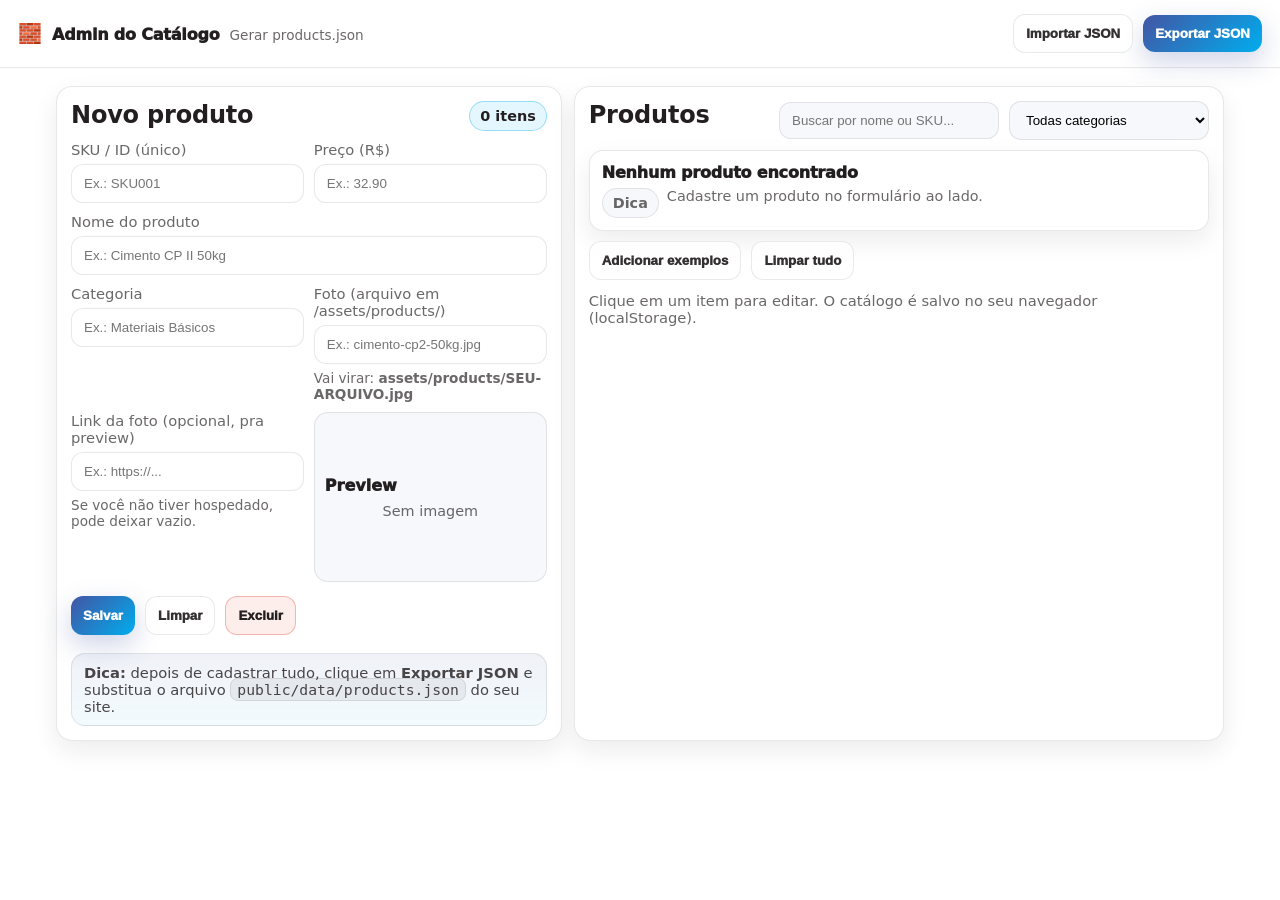
==== admin.html @ 704ac47c "versao beta silveira casa e construcao" ====
<!doctype html>
<html lang="pt-br">
<head>
  <meta charset="utf-8" />
  <meta name="viewport" content="width=device-width,initial-scale=1" />
  <title>Admin | Catálogo de Produtos</title>
  <link rel="stylesheet" href="css/admin.css" />
</head>

<body>
  <header class="topbar">
    <a class="brand" href="index.html" aria-label="Voltar ao site">
      <span class="brandMark">🧱</span>
      <span class="brandName">Admin do Catálogo</span>
      <span class="brandTag">Gerar products.json</span>
    </a>

    <div class="topActions">
      <button class="btn ghost" id="btnImport">Importar JSON</button>
      <button class="btn primary" id="btnExport">Exportar JSON</button>
    </div>
  </header>

  <main class="wrap">
    <section class="grid">
      <!-- Form -->
      <div class="card">
        <div class="cardHead">
          <h2 id="formTitle">Novo produto</h2>
          <span class="pill" id="countPill">0 itens</span>
        </div>

        <form id="productForm" class="form" autocomplete="off">
          <input type="hidden" id="editIndex" value="" />

          <div class="row">
            <label>
              SKU / ID (único)
              <input id="id" placeholder="Ex.: SKU001" required />
            </label>

            <label>
              Preço (R$)
              <input id="price" type="number" step="0.01" min="0" placeholder="Ex.: 32.90" required />
            </label>
          </div>

          <label>
            Nome do produto
            <input id="name" placeholder="Ex.: Cimento CP II 50kg" required />
          </label>

          <div class="row">
            <label>
              Categoria
              <input id="category" placeholder="Ex.: Materiais Básicos" required />
            </label>

            <label>
              Foto (arquivo em /assets/products/)
              <input id="image" placeholder="Ex.: cimento-cp2-50kg.jpg" />
              <small class="help">
                Vai virar: <b>assets/products/SEU-ARQUIVO.jpg</b>
              </small>
            </label>
          </div>

          <div class="row">
            <label>
              Link da foto (opcional, pra preview)
              <input id="imageUrl" placeholder="Ex.: https://..." />
              <small class="help">Se você não tiver hospedado, pode deixar vazio.</small>
            </label>

            <div class="previewBox">
              <div class="previewTitle">Preview</div>
              <img id="previewImg" alt="Prévia da foto" />
              <div class="previewHint" id="previewHint">Sem imagem</div>
            </div>
          </div>

          <div class="actions">
            <button class="btn primary" type="submit" id="btnSave">Salvar</button>
            <button class="btn ghost" type="button" id="btnReset">Limpar</button>
            <button class="btn danger" type="button" id="btnDelete" disabled>Excluir</button>
          </div>

          <div class="note">
            <b>Dica:</b> depois de cadastrar tudo, clique em <b>Exportar JSON</b> e substitua o arquivo
            <code>public/data/products.json</code> do seu site.
          </div>
        </form>
      </div>

      <!-- List -->
      <div class="card">
        <div class="cardHead">
          <h2>Produtos</h2>
          <div class="filters">
            <input id="search" class="input" placeholder="Buscar por nome ou SKU..." />
            <select id="catFilter" class="input">
              <option value="__ALL__">Todas categorias</option>
            </select>
          </div>
        </div>

        <div id="list" class="list"></div>

        <div class="footerActions">
          <button class="btn ghost" id="btnSeed">Adicionar exemplos</button>
          <button class="btn ghost" id="btnClearAll">Limpar tudo</button>
        </div>

        <p class="hint">
          Clique em um item para editar. O catálogo é salvo no seu navegador (localStorage).
        </p>
      </div>
    </section>
  </main>

  <!-- input de arquivo escondido para importar JSON -->
  <input type="file" id="fileInput" accept="application/json" style="display:none;" />

  <div class="toast" id="toast"></div>

  <script src="js/admin.js"></script>
</body>
</html>
---- css/admin.css ----
:root{
  --bg:#ffffff;
  --panel:#ffffff;
  --panel2:#f6f8fb;
  --stroke: rgba(35,31,32,.10);

  --text:#231f20;
  --muted: rgba(35,31,32,.68);

  --primary:#4355a4;
  --secondary:#00adee;

  --primary-glow: rgba(67,85,164,.25);
  --secondary-glow: rgba(0,173,238,.25);

  --shadow: 0 18px 50px rgba(35,31,32,.10);
  --shadow2: 0 10px 25px rgba(35,31,32,.08);

  --radius: 16px;
}

*{ box-sizing:border-box; }
body{
  margin:0;
  font-family:system-ui,-apple-system,Segoe UI,Roboto,Arial;
  background:var(--bg);
  color:var(--text);
}
a{ color:inherit; text-decoration:none; }

.topbar{
  position:sticky; top:0; z-index:60;
  display:flex; justify-content:space-between; align-items:center;
  gap:14px;
  padding:14px 18px;
  background: rgba(255,255,255,.86);
  backdrop-filter: blur(10px);
  border-bottom:1px solid var(--stroke);
}

.brand{
  display:flex;
  align-items:baseline;
  gap:10px;
}
.brandMark{ font-size:1.2rem; }
.brandName{ font-weight:950; letter-spacing:-.2px; }
.brandTag{ font-size:.85rem; color:var(--muted); }

.topActions{ display:flex; gap:10px; align-items:center; }

.wrap{ max-width:1200px; margin:0 auto; padding:18px 16px 60px; }

.grid{
  display:grid;
  grid-template-columns: 1.05fr 1.35fr;
  gap:12px;
}
@media (max-width: 980px){ .grid{ grid-template-columns:1fr; } }

.card{
  border-radius:var(--radius);
  border:1px solid var(--stroke);
  background:#fff;
  padding:14px;
  box-shadow: var(--shadow2);
}

.cardHead{
  display:flex; justify-content:space-between; align-items:flex-start;
  gap:12px;
  margin-bottom:10px;
}

h2{ margin:0; letter-spacing:-.2px; }

.pill{
  display:inline-flex; align-items:center; justify-content:center;
  padding:6px 10px;
  border-radius:999px;
  border:1px solid rgba(0,173,238,.35);
  background: rgba(0,173,238,.10);
  font-weight:900;
  font-size:.9rem;
}

.filters{
  display:flex; gap:10px; align-items:center; flex-wrap:wrap;
}
.input{
  padding:10px 12px;
  border-radius:12px;
  border:1px solid var(--stroke);
  background: var(--panel2);
  outline:none;
  min-width: 220px;
}
select.input{ min-width: 200px; }

.form{ display:flex; flex-direction:column; gap:10px; }

.row{
  display:grid;
  grid-template-columns: 1fr 1fr;
  gap:10px;
}
@media (max-width: 520px){ .row{ grid-template-columns:1fr; } }

label{
  display:flex;
  flex-direction:column;
  gap:6px;
  color:var(--muted);
  font-size:.92rem;
}
input, textarea{
  padding:11px 12px;
  border-radius:12px;
  border:1px solid var(--stroke);
  background:#fff;
  color:var(--text);
  outline:none;
}
input:focus, textarea:focus{
  border-color: rgba(0,173,238,.55);
  box-shadow: 0 0 0 4px rgba(0,173,238,.12);
}
.help{ color:var(--muted); font-size:.85rem; }

.previewBox{
  border:1px solid var(--stroke);
  border-radius:14px;
  background: var(--panel2);
  padding:10px;
  display:flex;
  flex-direction:column;
  gap:8px;
  align-items:center;
  justify-content:center;
  min-height: 170px;
}
.previewTitle{
  font-weight:950;
  align-self:flex-start;
  color: var(--text);
}
#previewImg{
  max-width: 100%;
  max-height: 110px;
  object-fit: contain;
  display:none;
}
.previewHint{ color:var(--muted); font-size:.9rem; }

.actions{
  display:flex;
  gap:10px;
  flex-wrap:wrap;
  margin-top:4px;
}

.btn{
  display:inline-flex; align-items:center; justify-content:center;
  padding:11px 12px;
  border-radius:12px;
  border:1px solid var(--stroke);
  background:#fff;
  color:var(--text);
  font-weight:950;
  cursor:pointer;
  transition: transform .16s ease, box-shadow .16s ease, border-color .16s ease;
}
.btn:hover{
  transform: translateY(-1px);
  box-shadow: var(--shadow2);
  border-color: rgba(67,85,164,.25);
}
.btn.primary{
  background: linear-gradient(135deg, var(--primary), var(--secondary));
  border:none;
  color:#fff;
  box-shadow: 0 10px 26px var(--primary-glow);
}
.btn.primary:hover{
  transform: translateY(-2px);
  box-shadow: 0 14px 34px var(--secondary-glow);
}
.btn.ghost{ opacity:.92; }
.btn.danger{
  border:1px solid rgba(231,76,60,.35);
  background: rgba(231,76,60,.10);
}

.note{
  margin-top:8px;
  padding:10px 12px;
  border-radius:14px;
  border:1px solid var(--stroke);
  background: linear-gradient(180deg, rgba(67,85,164,.08), rgba(0,173,238,.05));
  color: rgba(35,31,32,.82);
  font-size:.92rem;
}
code{
  background: rgba(35,31,32,.06);
  padding:2px 6px;
  border-radius:8px;
  border:1px solid rgba(35,31,32,.10);
}

.list{
  display:flex;
  flex-direction:column;
  gap:10px;
  margin-top:8px;
}

.item{
  border:1px solid var(--stroke);
  border-radius:14px;
  background: #fff;
  padding:12px;
  box-shadow: var(--shadow2);
  display:flex;
  justify-content:space-between;
  gap:12px;
  cursor:pointer;
  transition: transform .14s ease, border-color .14s ease;
}
.item:hover{
  transform: translateY(-2px);
  border-color: rgba(0,173,238,.55);
}
.itemMain{ display:flex; flex-direction:column; gap:6px; }
.itemTitle{ font-weight:950; letter-spacing:-.2px; }
.itemMeta{ display:flex; gap:8px; flex-wrap:wrap; color:var(--muted); font-size:.9rem; }
.tag{
  padding:6px 10px;
  border-radius:999px;
  border:1px solid var(--stroke);
  background: var(--panel2);
  font-weight:800;
}

.footerActions{
  display:flex;
  gap:10px;
  flex-wrap:wrap;
  margin-top:10px;
}
.hint{ margin:12px 0 0; color:var(--muted); font-size:.92rem; }

.toast{
  position:fixed; left:50%; bottom:18px; transform:translateX(-50%);
  padding:12px 14px;
  border-radius:14px;
  border:1px solid var(--stroke);
  background: rgba(255,255,255,.92);
  backdrop-filter: blur(10px);
  color: var(--text);
  box-shadow: var(--shadow2);
  opacity:0; pointer-events:none;
  transition: opacity .18s ease, transform .18s ease;
}
.toast.show{
  opacity:1;
  transform:translateX(-50%) translateY(-6px);
}
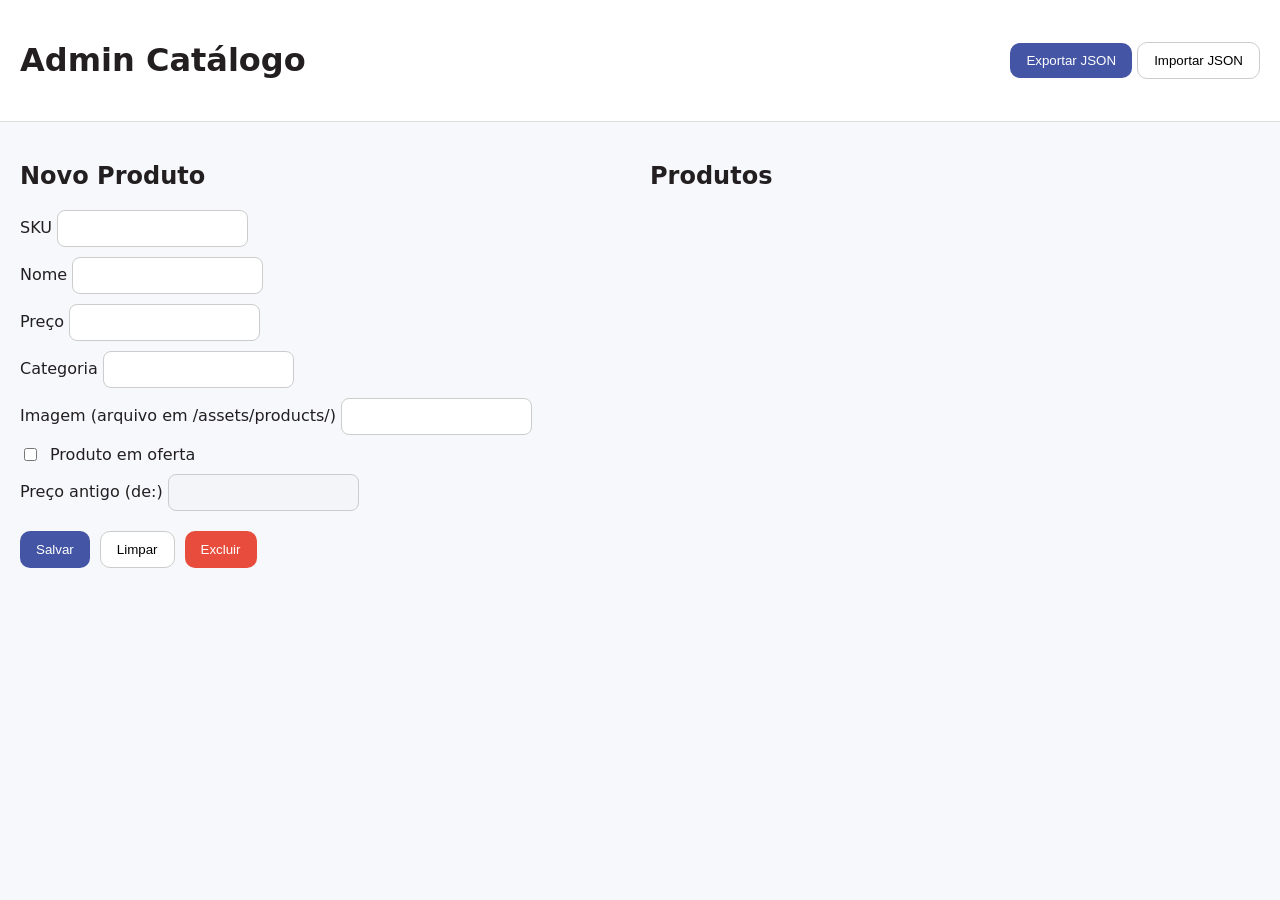
==== commit f3ed28b3: "atualização do site silveira" ====
--- a/admin.html
+++ b/admin.html
@@ -1,128 +1,122 @@
 <!doctype html>
 <html lang="pt-br">
+
 <head>
-  <meta charset="utf-8" />
-  <meta name="viewport" content="width=device-width,initial-scale=1" />
-  <title>Admin | Catálogo de Produtos</title>
-  <link rel="stylesheet" href="css/admin.css" />
+<meta charset="utf-8">
+<meta name="viewport" content="width=device-width,initial-scale=1">
+
+<title>Admin Produtos</title>
+
+<link rel="stylesheet" href="css/admin.css">
+
 </head>
 
 <body>
-  <header class="topbar">
-    <a class="brand" href="index.html" aria-label="Voltar ao site">
-      <span class="brandMark">🧱</span>
-      <span class="brandName">Admin do Catálogo</span>
-      <span class="brandTag">Gerar products.json</span>
-    </a>
 
-    <div class="topActions">
-      <button class="btn ghost" id="btnImport">Importar JSON</button>
-      <button class="btn primary" id="btnExport">Exportar JSON</button>
-    </div>
-  </header>
+<header class="topbar">
 
-  <main class="wrap">
-    <section class="grid">
-      <!-- Form -->
-      <div class="card">
-        <div class="cardHead">
-          <h2 id="formTitle">Novo produto</h2>
-          <span class="pill" id="countPill">0 itens</span>
-        </div>
+<h1>Admin Catálogo</h1>
 
-        <form id="productForm" class="form" autocomplete="off">
-          <input type="hidden" id="editIndex" value="" />
+<div class="actions">
 
-          <div class="row">
-            <label>
-              SKU / ID (único)
-              <input id="id" placeholder="Ex.: SKU001" required />
-            </label>
+<button id="exportBtn" class="btn primary">
+Exportar JSON
+</button>
 
-            <label>
-              Preço (R$)
-              <input id="price" type="number" step="0.01" min="0" placeholder="Ex.: 32.90" required />
-            </label>
-          </div>
+<button id="importBtn" class="btn">
+Importar JSON
+</button>
 
-          <label>
-            Nome do produto
-            <input id="name" placeholder="Ex.: Cimento CP II 50kg" required />
-          </label>
+</div>
 
-          <div class="row">
-            <label>
-              Categoria
-              <input id="category" placeholder="Ex.: Materiais Básicos" required />
-            </label>
+</header>
 
-            <label>
-              Foto (arquivo em /assets/products/)
-              <input id="image" placeholder="Ex.: cimento-cp2-50kg.jpg" />
-              <small class="help">
-                Vai virar: <b>assets/products/SEU-ARQUIVO.jpg</b>
-              </small>
-            </label>
-          </div>
 
-          <div class="row">
-            <label>
-              Link da foto (opcional, pra preview)
-              <input id="imageUrl" placeholder="Ex.: https://..." />
-              <small class="help">Se você não tiver hospedado, pode deixar vazio.</small>
-            </label>
+<main class="container">
 
-            <div class="previewBox">
-              <div class="previewTitle">Preview</div>
-              <img id="previewImg" alt="Prévia da foto" />
-              <div class="previewHint" id="previewHint">Sem imagem</div>
-            </div>
-          </div>
 
-          <div class="actions">
-            <button class="btn primary" type="submit" id="btnSave">Salvar</button>
-            <button class="btn ghost" type="button" id="btnReset">Limpar</button>
-            <button class="btn danger" type="button" id="btnDelete" disabled>Excluir</button>
-          </div>
+<section class="formSection">
 
-          <div class="note">
-            <b>Dica:</b> depois de cadastrar tudo, clique em <b>Exportar JSON</b> e substitua o arquivo
-            <code>public/data/products.json</code> do seu site.
-          </div>
-        </form>
-      </div>
+<h2>Novo Produto</h2>
 
-      <!-- List -->
-      <div class="card">
-        <div class="cardHead">
-          <h2>Produtos</h2>
-          <div class="filters">
-            <input id="search" class="input" placeholder="Buscar por nome ou SKU..." />
-            <select id="catFilter" class="input">
-              <option value="__ALL__">Todas categorias</option>
-            </select>
-          </div>
-        </div>
+<form id="productForm">
 
-        <div id="list" class="list"></div>
+<input type="hidden" id="editIndex">
 
-        <div class="footerActions">
-          <button class="btn ghost" id="btnSeed">Adicionar exemplos</button>
-          <button class="btn ghost" id="btnClearAll">Limpar tudo</button>
-        </div>
+<label>
+SKU
+<input id="id" required>
+</label>
 
-        <p class="hint">
-          Clique em um item para editar. O catálogo é salvo no seu navegador (localStorage).
-        </p>
-      </div>
-    </section>
-  </main>
+<label>
+Nome
+<input id="name" required>
+</label>
 
-  <!-- input de arquivo escondido para importar JSON -->
-  <input type="file" id="fileInput" accept="application/json" style="display:none;" />
+<label>
+Preço
+<input id="price" type="number" step="0.01" required>
+</label>
 
-  <div class="toast" id="toast"></div>
+<label>
+Categoria
+<input id="category" required>
+</label>
 
-  <script src="js/admin.js"></script>
+<label>
+Imagem (arquivo em /assets/products/)
+<input id="image">
+</label>
+
+<label class="checkLine">
+
+<input id="isOffer" type="checkbox">
+
+Produto em oferta
+
+</label>
+
+<label>
+Preço antigo (de:)
+<input id="oldPrice" type="number" step="0.01" disabled>
+</label>
+
+<div class="buttons">
+
+<button class="btn primary" type="submit">
+Salvar
+</button>
+
+<button class="btn" type="button" id="resetBtn">
+Limpar
+</button>
+
+<button class="btn danger" type="button" id="deleteBtn">
+Excluir
+</button>
+
+</div>
+
+</form>
+
+</section>
+
+
+<section class="listSection">
+
+<h2>Produtos</h2>
+
+<div id="productList"></div>
+
+</section>
+
+
+</main>
+
+
+<input type="file" id="fileInput" accept="application/json" style="display:none">
+
+<script src="js/admin.js"></script>
+
 </body>
 </html>
--- a/css/admin.css
+++ b/css/admin.css
@@ -1,267 +1,80 @@
-:root{
-  --bg:#ffffff;
-  --panel:#ffffff;
-  --panel2:#f6f8fb;
-  --stroke: rgba(35,31,32,.10);
-
-  --text:#231f20;
-  --muted: rgba(35,31,32,.68);
-
-  --primary:#4355a4;
-  --secondary:#00adee;
-
-  --primary-glow: rgba(67,85,164,.25);
-  --secondary-glow: rgba(0,173,238,.25);
-
-  --shadow: 0 18px 50px rgba(35,31,32,.10);
-  --shadow2: 0 10px 25px rgba(35,31,32,.08);
-
-  --radius: 16px;
+body{
+margin:0;
+font-family:system-ui;
+background:#f6f8fb;
+color:#231f20;
 }
 
-*{ box-sizing:border-box; }
-body{
-  margin:0;
-  font-family:system-ui,-apple-system,Segoe UI,Roboto,Arial;
-  background:var(--bg);
-  color:var(--text);
-}
-a{ color:inherit; text-decoration:none; }
-
 .topbar{
-  position:sticky; top:0; z-index:60;
-  display:flex; justify-content:space-between; align-items:center;
-  gap:14px;
-  padding:14px 18px;
-  background: rgba(255,255,255,.86);
-  backdrop-filter: blur(10px);
-  border-bottom:1px solid var(--stroke);
+display:flex;
+justify-content:space-between;
+align-items:center;
+padding:20px;
+background:#fff;
+border-bottom:1px solid #ddd;
 }
 
-.brand{
-  display:flex;
-  align-items:baseline;
-  gap:10px;
-}
-.brandMark{ font-size:1.2rem; }
-.brandName{ font-weight:950; letter-spacing:-.2px; }
-.brandTag{ font-size:.85rem; color:var(--muted); }
-
-.topActions{ display:flex; gap:10px; align-items:center; }
-
-.wrap{ max-width:1200px; margin:0 auto; padding:18px 16px 60px; }
-
-.grid{
-  display:grid;
-  grid-template-columns: 1.05fr 1.35fr;
-  gap:12px;
-}
-@media (max-width: 980px){ .grid{ grid-template-columns:1fr; } }
-
-.card{
-  border-radius:var(--radius);
-  border:1px solid var(--stroke);
-  background:#fff;
-  padding:14px;
-  box-shadow: var(--shadow2);
+.container{
+display:grid;
+grid-template-columns:1fr 1fr;
+gap:20px;
+padding:20px;
 }
 
-.cardHead{
-  display:flex; justify-content:space-between; align-items:flex-start;
-  gap:12px;
-  margin-bottom:10px;
+form{
+display:flex;
+flex-direction:column;
+gap:10px;
 }
 
-h2{ margin:0; letter-spacing:-.2px; }
-
-.pill{
-  display:inline-flex; align-items:center; justify-content:center;
-  padding:6px 10px;
-  border-radius:999px;
-  border:1px solid rgba(0,173,238,.35);
-  background: rgba(0,173,238,.10);
-  font-weight:900;
-  font-size:.9rem;
-}
-
-.filters{
-  display:flex; gap:10px; align-items:center; flex-wrap:wrap;
-}
-.input{
-  padding:10px 12px;
-  border-radius:12px;
-  border:1px solid var(--stroke);
-  background: var(--panel2);
-  outline:none;
-  min-width: 220px;
-}
-select.input{ min-width: 200px; }
-
-.form{ display:flex; flex-direction:column; gap:10px; }
-
-.row{
-  display:grid;
-  grid-template-columns: 1fr 1fr;
-  gap:10px;
-}
-@media (max-width: 520px){ .row{ grid-template-columns:1fr; } }
-
-label{
-  display:flex;
-  flex-direction:column;
-  gap:6px;
-  color:var(--muted);
-  font-size:.92rem;
-}
-input, textarea{
-  padding:11px 12px;
-  border-radius:12px;
-  border:1px solid var(--stroke);
-  background:#fff;
-  color:var(--text);
-  outline:none;
-}
-input:focus, textarea:focus{
-  border-color: rgba(0,173,238,.55);
-  box-shadow: 0 0 0 4px rgba(0,173,238,.12);
-}
-.help{ color:var(--muted); font-size:.85rem; }
-
-.previewBox{
-  border:1px solid var(--stroke);
-  border-radius:14px;
-  background: var(--panel2);
-  padding:10px;
-  display:flex;
-  flex-direction:column;
-  gap:8px;
-  align-items:center;
-  justify-content:center;
-  min-height: 170px;
-}
-.previewTitle{
-  font-weight:950;
-  align-self:flex-start;
-  color: var(--text);
-}
-#previewImg{
-  max-width: 100%;
-  max-height: 110px;
-  object-fit: contain;
-  display:none;
-}
-.previewHint{ color:var(--muted); font-size:.9rem; }
-
-.actions{
-  display:flex;
-  gap:10px;
-  flex-wrap:wrap;
-  margin-top:4px;
+input{
+padding:10px;
+border-radius:8px;
+border:1px solid #ccc;
 }
 
 .btn{
-  display:inline-flex; align-items:center; justify-content:center;
-  padding:11px 12px;
-  border-radius:12px;
-  border:1px solid var(--stroke);
-  background:#fff;
-  color:var(--text);
-  font-weight:950;
-  cursor:pointer;
-  transition: transform .16s ease, box-shadow .16s ease, border-color .16s ease;
-}
-.btn:hover{
-  transform: translateY(-1px);
-  box-shadow: var(--shadow2);
-  border-color: rgba(67,85,164,.25);
-}
-.btn.primary{
-  background: linear-gradient(135deg, var(--primary), var(--secondary));
-  border:none;
-  color:#fff;
-  box-shadow: 0 10px 26px var(--primary-glow);
-}
-.btn.primary:hover{
-  transform: translateY(-2px);
-  box-shadow: 0 14px 34px var(--secondary-glow);
-}
-.btn.ghost{ opacity:.92; }
-.btn.danger{
-  border:1px solid rgba(231,76,60,.35);
-  background: rgba(231,76,60,.10);
+padding:10px 16px;
+border-radius:10px;
+border:1px solid #ccc;
+background:#fff;
+cursor:pointer;
 }
 
-.note{
-  margin-top:8px;
-  padding:10px 12px;
-  border-radius:14px;
-  border:1px solid var(--stroke);
-  background: linear-gradient(180deg, rgba(67,85,164,.08), rgba(0,173,238,.05));
-  color: rgba(35,31,32,.82);
-  font-size:.92rem;
-}
-code{
-  background: rgba(35,31,32,.06);
-  padding:2px 6px;
-  border-radius:8px;
-  border:1px solid rgba(35,31,32,.10);
+.btn.primary{
+background:#4355a4;
+color:#fff;
+border:none;
 }
 
-.list{
-  display:flex;
-  flex-direction:column;
-  gap:10px;
-  margin-top:8px;
+.btn.danger{
+background:#e74c3c;
+color:#fff;
+border:none;
 }
 
-.item{
-  border:1px solid var(--stroke);
-  border-radius:14px;
-  background: #fff;
-  padding:12px;
-  box-shadow: var(--shadow2);
-  display:flex;
-  justify-content:space-between;
-  gap:12px;
-  cursor:pointer;
-  transition: transform .14s ease, border-color .14s ease;
-}
-.item:hover{
-  transform: translateY(-2px);
-  border-color: rgba(0,173,238,.55);
-}
-.itemMain{ display:flex; flex-direction:column; gap:6px; }
-.itemTitle{ font-weight:950; letter-spacing:-.2px; }
-.itemMeta{ display:flex; gap:8px; flex-wrap:wrap; color:var(--muted); font-size:.9rem; }
-.tag{
-  padding:6px 10px;
-  border-radius:999px;
-  border:1px solid var(--stroke);
-  background: var(--panel2);
-  font-weight:800;
+.buttons{
+display:flex;
+gap:10px;
+margin-top:10px;
 }
 
-.footerActions{
-  display:flex;
-  gap:10px;
-  flex-wrap:wrap;
-  margin-top:10px;
+#productList{
+display:flex;
+flex-direction:column;
+gap:10px;
 }
-.hint{ margin:12px 0 0; color:var(--muted); font-size:.92rem; }
 
-.toast{
-  position:fixed; left:50%; bottom:18px; transform:translateX(-50%);
-  padding:12px 14px;
-  border-radius:14px;
-  border:1px solid var(--stroke);
-  background: rgba(255,255,255,.92);
-  backdrop-filter: blur(10px);
-  color: var(--text);
-  box-shadow: var(--shadow2);
-  opacity:0; pointer-events:none;
-  transition: opacity .18s ease, transform .18s ease;
+.productItem{
+padding:12px;
+border-radius:10px;
+background:#fff;
+border:1px solid #ddd;
+cursor:pointer;
 }
-.toast.show{
-  opacity:1;
-  transform:translateX(-50%) translateY(-6px);
+
+.checkLine{
+display:flex;
+align-items:center;
+gap:10px;
 }
